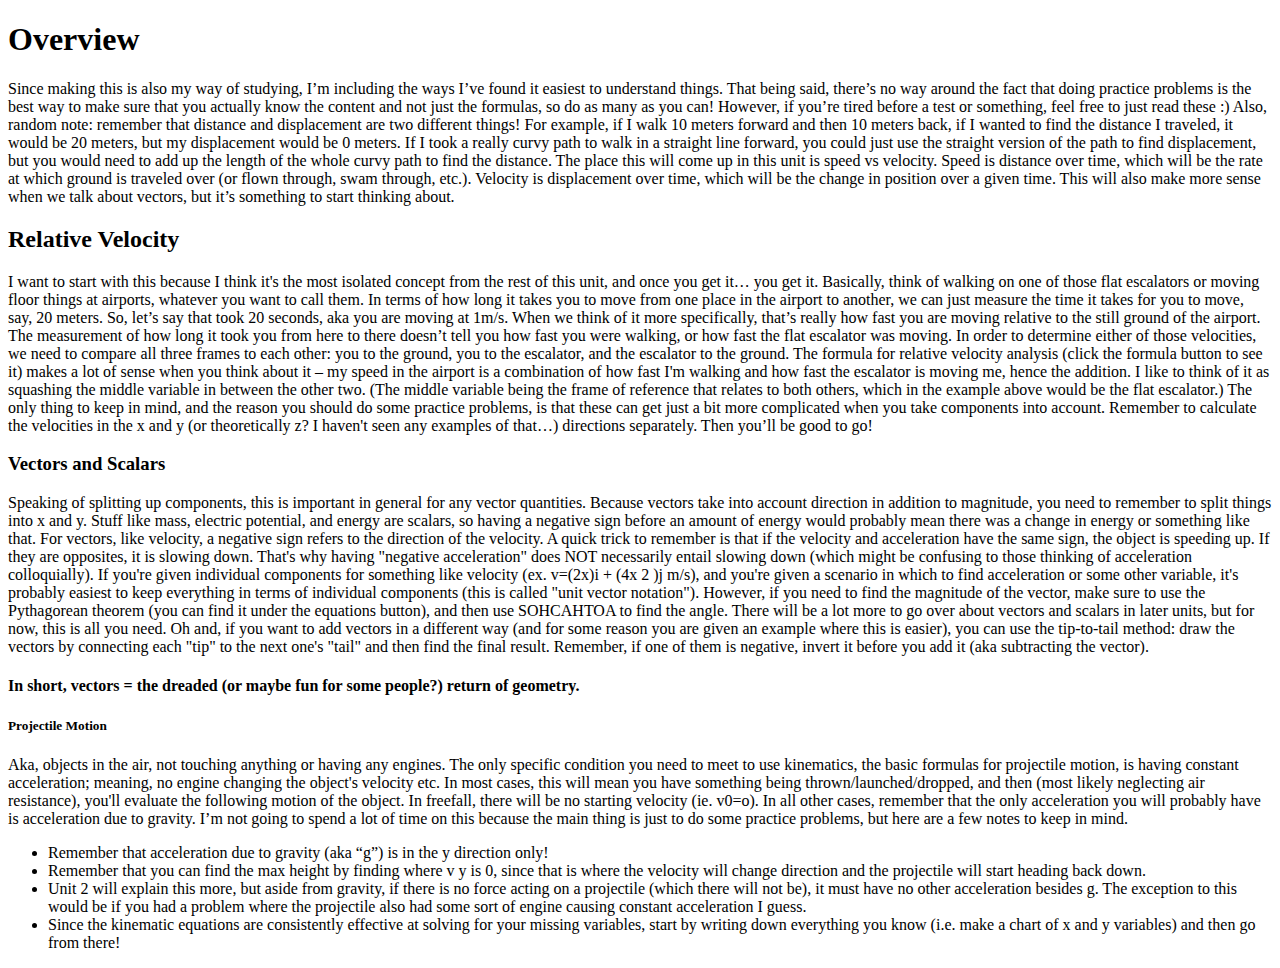
==== index.html @ 373834fc "Update index.html" ====
<!DOCTYPE html>
<html lang="en">
<head>
<meta charset="UTF-8">
  <title>Physics Notes</title>
  <link rel="stylesheet" href="style.css">
</head>
<body>
  <div class="container">
    <h1>Overview</h1>
    <p>Since making this is also my way of studying, I’m including the ways I’ve found it easiest to understand things. That being said, there’s no way around the fact that doing practice problems is the best way to make sure that you actually know the content and not just the formulas, so do as many as you can! However, if you’re tired before a test or something, feel free to just read these :) Also, random note: remember that distance and displacement are two different things! For example, if I walk 10 meters forward and then 10 meters back, if I wanted to find the distance I traveled, it would be 20 meters, but my displacement would be 0 meters. If I took a really curvy path to walk in a straight line forward, you could just use the straight version of the path to find displacement, but you would need to add up the length of the whole curvy path to find the distance. The place this will come up in this unit is speed vs velocity. Speed is distance over time, which will be the rate at which ground is traveled over (or flown through, swam through, etc.). Velocity is displacement over time, which will be the change in position over a given time. This will also make more sense when we talk about vectors, but it’s something to start thinking about.</p>

    <h2>Relative Velocity</h2>
    <p>I want to start with this because I think it's the most isolated concept from the rest of this unit, and once you get it… you get it. Basically, think of walking on one of those flat escalators or moving floor things at airports, whatever you want to call them. In terms of how long it takes you to move from one place in the airport to another, we can just measure the time it takes for you to move, say, 20 meters. So, let’s say that took 20 seconds, aka you are moving at 1m/s. When we think of it more specifically, that’s really how fast you are moving relative to the still ground of the airport. The measurement of how long it took you from here to there doesn’t tell you how fast you were walking, or how fast the flat escalator was moving. In order to determine either of those velocities, we need to compare all three frames to each other: you to the ground, you to the escalator, and the escalator to the ground. The formula for relative velocity analysis (click the formula button to see it) makes a lot of sense when you think about it – my speed in the airport is a combination of how fast I'm walking and how fast the escalator is moving me, hence the addition. I like to think of it as squashing the middle variable in between the other two. (The middle variable being the frame of reference that relates to both others, which in the example above would be the flat escalator.) The only thing to keep in mind, and the reason you should do some practice problems, is that these can get just a bit more complicated when you take components into account. Remember to calculate the velocities in the x and y (or theoretically z? I haven't seen any examples of that…) directions separately. Then you’ll be good to go!</p>

    <h3>Vectors and Scalars</h3>
    <p>Speaking of splitting up components, this is important in general for any vector quantities. Because vectors take into account direction in addition to magnitude, you need to remember to split things into x and y. Stuff like mass, electric potential, and energy are scalars, so having a negative sign before an amount of energy would probably mean there was a change in energy or something like that. For vectors, like velocity, a negative sign refers to the direction of the velocity. A quick trick to remember is that if the velocity and acceleration have the same sign, the object is speeding up. If they are opposites, it is slowing down. That's why having "negative acceleration" does NOT necessarily entail slowing down (which might be confusing to those thinking of acceleration colloquially). If you're given individual components for something like velocity (ex. v=(2x)i + (4x 2 )j m/s), and you're given a scenario in which to find acceleration or some other variable, it's probably easiest to keep everything in terms of individual components (this is called "unit vector notation"). However, if you need to find the magnitude of the vector, make sure to use the Pythagorean theorem (you can find it under the equations button), and then use SOHCAHTOA to find the angle. There will be a lot more to go over about vectors and scalars in later units, but for now, this is all you need. Oh and, if you want to add vectors in a different way (and for some reason you are given an example where this is easier), you can use the tip-to-tail method: draw the vectors by connecting each "tip" to the next one's "tail" and then find the final result. Remember, if one of them is negative, invert it before you add it (aka subtracting the vector).</p>

    <h4>In short, vectors = the dreaded (or maybe fun for some people?) return of geometry.</h4>

    <h5>Projectile Motion</h5>
    <p>Aka, objects in the air, not touching anything or having any engines. The only specific condition you need to meet to use kinematics, the basic formulas for projectile motion, is having constant acceleration; meaning, no engine changing the object's velocity etc. In most cases, this will mean you have something being thrown/launched/dropped, and then (most likely neglecting air resistance), you'll evaluate the following motion of the object. In freefall, there will be no starting velocity (ie. v0=o). In all other cases, remember that the only acceleration you will probably have is acceleration due to gravity. I’m not going to spend a lot of time on this because the main thing is just to do some practice problems, but here are a few notes to keep in mind.</p>
    <ul>
      <li>Remember that acceleration due to gravity (aka “g”) is in the y direction only!</li>
      <li>Remember that you can find the max height by finding where v y is 0, since that is where the velocity will change direction and the projectile will start heading back down.</li>
      <li>Unit 2 will explain this more, but aside from gravity, if there is no force acting on a projectile (which there will not be), it must have no other acceleration besides g. The exception to this would be if you had a problem where the projectile also had some sort of engine causing constant acceleration I guess.</li>
      <li>Since the kinematic equations are consistently effective at solving for your missing variables, start by writing down everything you know (i.e. make a chart of x and y variables) and then go from there!</li>
    </ul>
  </div>
</body>
</html>
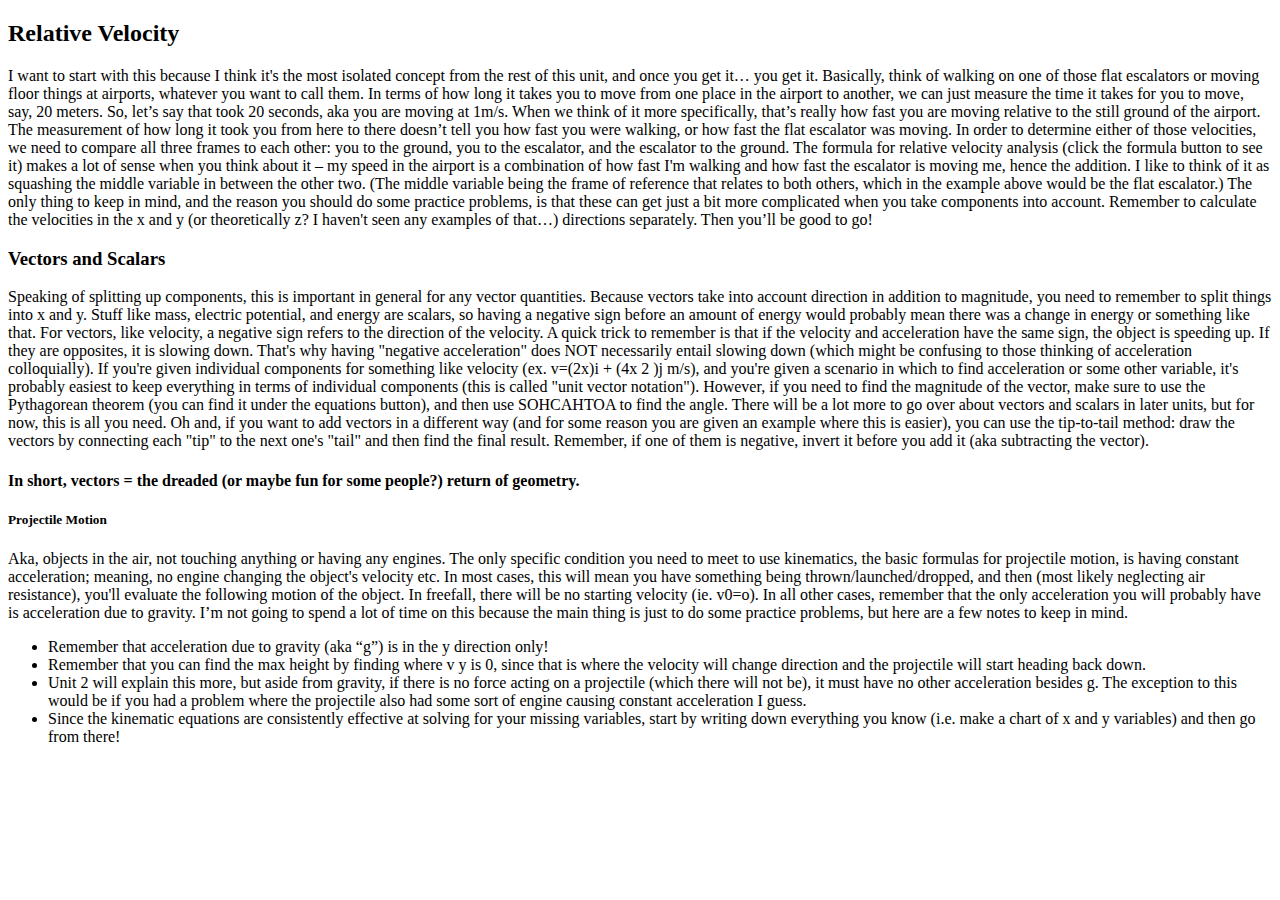
==== commit 7f03ba11: "Update index.html" ====
--- a/index.html
+++ b/index.html
@@ -7,8 +7,6 @@
 </head>
 <body>
   <div class="container">
-    <h1>Overview</h1>
-    <p>Since making this is also my way of studying, I’m including the ways I’ve found it easiest to understand things. That being said, there’s no way around the fact that doing practice problems is the best way to make sure that you actually know the content and not just the formulas, so do as many as you can! However, if you’re tired before a test or something, feel free to just read these :) Also, random note: remember that distance and displacement are two different things! For example, if I walk 10 meters forward and then 10 meters back, if I wanted to find the distance I traveled, it would be 20 meters, but my displacement would be 0 meters. If I took a really curvy path to walk in a straight line forward, you could just use the straight version of the path to find displacement, but you would need to add up the length of the whole curvy path to find the distance. The place this will come up in this unit is speed vs velocity. Speed is distance over time, which will be the rate at which ground is traveled over (or flown through, swam through, etc.). Velocity is displacement over time, which will be the change in position over a given time. This will also make more sense when we talk about vectors, but it’s something to start thinking about.</p>
 
     <h2>Relative Velocity</h2>
     <p>I want to start with this because I think it's the most isolated concept from the rest of this unit, and once you get it… you get it. Basically, think of walking on one of those flat escalators or moving floor things at airports, whatever you want to call them. In terms of how long it takes you to move from one place in the airport to another, we can just measure the time it takes for you to move, say, 20 meters. So, let’s say that took 20 seconds, aka you are moving at 1m/s. When we think of it more specifically, that’s really how fast you are moving relative to the still ground of the airport. The measurement of how long it took you from here to there doesn’t tell you how fast you were walking, or how fast the flat escalator was moving. In order to determine either of those velocities, we need to compare all three frames to each other: you to the ground, you to the escalator, and the escalator to the ground. The formula for relative velocity analysis (click the formula button to see it) makes a lot of sense when you think about it – my speed in the airport is a combination of how fast I'm walking and how fast the escalator is moving me, hence the addition. I like to think of it as squashing the middle variable in between the other two. (The middle variable being the frame of reference that relates to both others, which in the example above would be the flat escalator.) The only thing to keep in mind, and the reason you should do some practice problems, is that these can get just a bit more complicated when you take components into account. Remember to calculate the velocities in the x and y (or theoretically z? I haven't seen any examples of that…) directions separately. Then you’ll be good to go!</p>
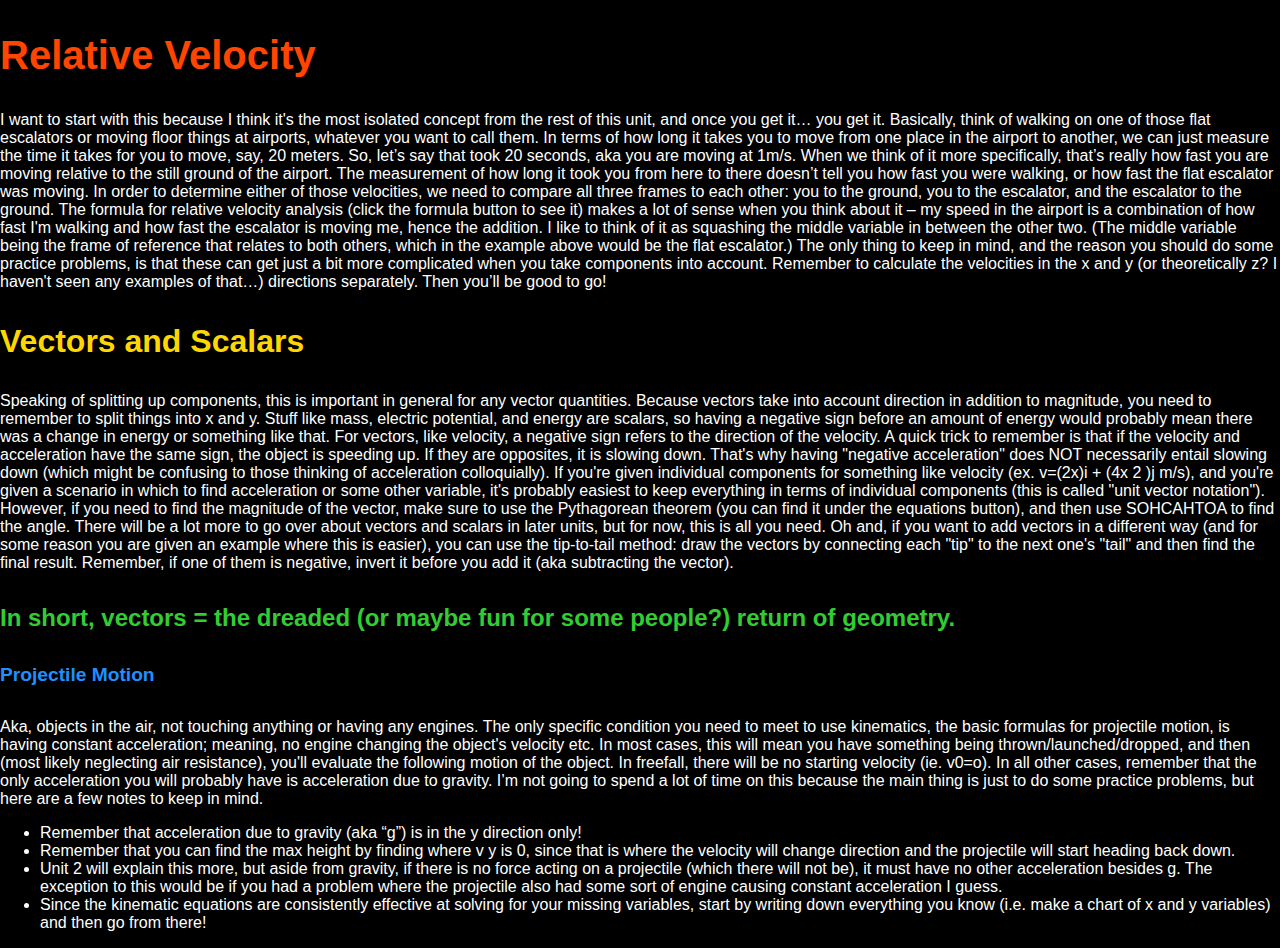
==== commit 01d28921: "Update index.html" ====
--- a/index.html
+++ b/index.html
@@ -3,10 +3,9 @@
 <head>
 <meta charset="UTF-8">
   <title>Physics Notes</title>
-  <link rel="stylesheet" href="style.css">
+  <link rel="stylesheet" href="styles.css">
 </head>
 <body>
-  <div class="container">
 
     <h2>Relative Velocity</h2>
     <p>I want to start with this because I think it's the most isolated concept from the rest of this unit, and once you get it… you get it. Basically, think of walking on one of those flat escalators or moving floor things at airports, whatever you want to call them. In terms of how long it takes you to move from one place in the airport to another, we can just measure the time it takes for you to move, say, 20 meters. So, let’s say that took 20 seconds, aka you are moving at 1m/s. When we think of it more specifically, that’s really how fast you are moving relative to the still ground of the airport. The measurement of how long it took you from here to there doesn’t tell you how fast you were walking, or how fast the flat escalator was moving. In order to determine either of those velocities, we need to compare all three frames to each other: you to the ground, you to the escalator, and the escalator to the ground. The formula for relative velocity analysis (click the formula button to see it) makes a lot of sense when you think about it – my speed in the airport is a combination of how fast I'm walking and how fast the escalator is moving me, hence the addition. I like to think of it as squashing the middle variable in between the other two. (The middle variable being the frame of reference that relates to both others, which in the example above would be the flat escalator.) The only thing to keep in mind, and the reason you should do some practice problems, is that these can get just a bit more complicated when you take components into account. Remember to calculate the velocities in the x and y (or theoretically z? I haven't seen any examples of that…) directions separately. Then you’ll be good to go!</p>
@@ -24,6 +23,6 @@
       <li>Unit 2 will explain this more, but aside from gravity, if there is no force acting on a projectile (which there will not be), it must have no other acceleration besides g. The exception to this would be if you had a problem where the projectile also had some sort of engine causing constant acceleration I guess.</li>
       <li>Since the kinematic equations are consistently effective at solving for your missing variables, start by writing down everything you know (i.e. make a chart of x and y variables) and then go from there!</li>
     </ul>
-  </div>
+  
 </body>
 </html>
--- a/styles.css
+++ b/styles.css
@@ -0,0 +1,50 @@
+body {
+  background-color: black;
+  color: white;
+  font-family: Arial, sans-serif;
+  margin: 0;
+  padding: 0;
+}
+
+.container {
+  background-color: white;
+  color: black;
+  font-weight: bold;
+  padding: 20px;
+  margin: 20px;
+  border-radius: 10px;
+  box-shadow: 0 4px 8px rgba(0, 0, 0, 0.1);
+}
+
+h1 {
+  color: #FF007F;
+  font-size: 3em;
+}
+
+h2 {
+  color: #FF4500;
+  font-size: 2.5em;
+}
+
+h3 {
+  color: #FFD700;
+  font-size: 2em;
+}
+
+h4 {
+  color: #32CD32;
+  font-size: 1.5em;
+}
+
+h5 {
+  color: #1E90FF;
+  font-size: 1.2em;
+}
+
+strong, b {
+  font-weight: bold;
+}
+
+.container h1, .container h2, .container h3, .container h4, .container h5, .container p {
+  font-weight: bold;
+}
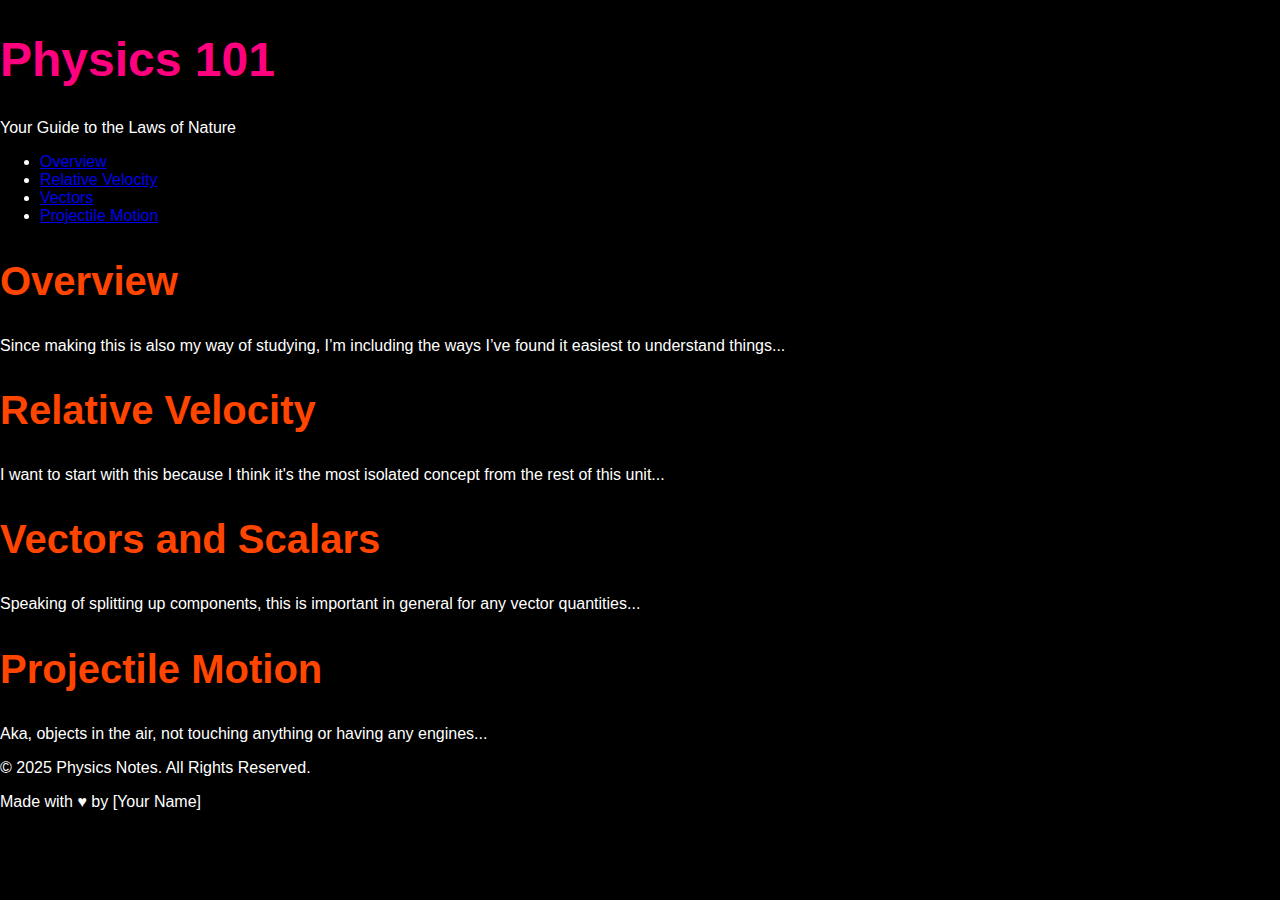
==== commit b9ccd110: "Update index.html" ====
--- a/index.html
+++ b/index.html
@@ -6,23 +6,56 @@
   <link rel="stylesheet" href="styles.css">
 </head>
 <body>
+  <header>
+    <div class="logo">
+      <h1>Physics 101</h1>
+      <p>Your Guide to the Laws of Nature</p>
+    </div>
+    <nav>
+      <ul>
+        <li><a href="#overview">Overview</a></li>
+        <li><a href="#relative-velocity">Relative Velocity</a></li>
+        <li><a href="#vectors">Vectors</a></li>
+        <li><a href="#projectile-motion">Projectile Motion</a></li>
+      </ul>
+    </nav>
+  </header>
 
-    <h2>Relative Velocity</h2>
-    <p>I want to start with this because I think it's the most isolated concept from the rest of this unit, and once you get it… you get it. Basically, think of walking on one of those flat escalators or moving floor things at airports, whatever you want to call them. In terms of how long it takes you to move from one place in the airport to another, we can just measure the time it takes for you to move, say, 20 meters. So, let’s say that took 20 seconds, aka you are moving at 1m/s. When we think of it more specifically, that’s really how fast you are moving relative to the still ground of the airport. The measurement of how long it took you from here to there doesn’t tell you how fast you were walking, or how fast the flat escalator was moving. In order to determine either of those velocities, we need to compare all three frames to each other: you to the ground, you to the escalator, and the escalator to the ground. The formula for relative velocity analysis (click the formula button to see it) makes a lot of sense when you think about it – my speed in the airport is a combination of how fast I'm walking and how fast the escalator is moving me, hence the addition. I like to think of it as squashing the middle variable in between the other two. (The middle variable being the frame of reference that relates to both others, which in the example above would be the flat escalator.) The only thing to keep in mind, and the reason you should do some practice problems, is that these can get just a bit more complicated when you take components into account. Remember to calculate the velocities in the x and y (or theoretically z? I haven't seen any examples of that…) directions separately. Then you’ll be good to go!</p>
+  <main>
+    <section id="overview">
+      <article class="content-box">
+        <h2 class="section-header">Overview</h2>
+        <p>Since making this is also my way of studying, I’m including the ways I’ve found it easiest to understand things...</p>
+      </article>
+    </section>
 
-    <h3>Vectors and Scalars</h3>
-    <p>Speaking of splitting up components, this is important in general for any vector quantities. Because vectors take into account direction in addition to magnitude, you need to remember to split things into x and y. Stuff like mass, electric potential, and energy are scalars, so having a negative sign before an amount of energy would probably mean there was a change in energy or something like that. For vectors, like velocity, a negative sign refers to the direction of the velocity. A quick trick to remember is that if the velocity and acceleration have the same sign, the object is speeding up. If they are opposites, it is slowing down. That's why having "negative acceleration" does NOT necessarily entail slowing down (which might be confusing to those thinking of acceleration colloquially). If you're given individual components for something like velocity (ex. v=(2x)i + (4x 2 )j m/s), and you're given a scenario in which to find acceleration or some other variable, it's probably easiest to keep everything in terms of individual components (this is called "unit vector notation"). However, if you need to find the magnitude of the vector, make sure to use the Pythagorean theorem (you can find it under the equations button), and then use SOHCAHTOA to find the angle. There will be a lot more to go over about vectors and scalars in later units, but for now, this is all you need. Oh and, if you want to add vectors in a different way (and for some reason you are given an example where this is easier), you can use the tip-to-tail method: draw the vectors by connecting each "tip" to the next one's "tail" and then find the final result. Remember, if one of them is negative, invert it before you add it (aka subtracting the vector).</p>
+    <section id="relative-velocity">
+      <article class="content-box">
+        <h2 class="section-header">Relative Velocity</h2>
+        <p>I want to start with this because I think it's the most isolated concept from the rest of this unit...</p>
+      </article>
+    </section>
 
-    <h4>In short, vectors = the dreaded (or maybe fun for some people?) return of geometry.</h4>
+    <section id="vectors">
+      <article class="content-box">
+        <h2 class="section-header">Vectors and Scalars</h2>
+        <p>Speaking of splitting up components, this is important in general for any vector quantities...</p>
+      </article>
+    </section>
 
-    <h5>Projectile Motion</h5>
-    <p>Aka, objects in the air, not touching anything or having any engines. The only specific condition you need to meet to use kinematics, the basic formulas for projectile motion, is having constant acceleration; meaning, no engine changing the object's velocity etc. In most cases, this will mean you have something being thrown/launched/dropped, and then (most likely neglecting air resistance), you'll evaluate the following motion of the object. In freefall, there will be no starting velocity (ie. v0=o). In all other cases, remember that the only acceleration you will probably have is acceleration due to gravity. I’m not going to spend a lot of time on this because the main thing is just to do some practice problems, but here are a few notes to keep in mind.</p>
-    <ul>
-      <li>Remember that acceleration due to gravity (aka “g”) is in the y direction only!</li>
-      <li>Remember that you can find the max height by finding where v y is 0, since that is where the velocity will change direction and the projectile will start heading back down.</li>
-      <li>Unit 2 will explain this more, but aside from gravity, if there is no force acting on a projectile (which there will not be), it must have no other acceleration besides g. The exception to this would be if you had a problem where the projectile also had some sort of engine causing constant acceleration I guess.</li>
-      <li>Since the kinematic equations are consistently effective at solving for your missing variables, start by writing down everything you know (i.e. make a chart of x and y variables) and then go from there!</li>
-    </ul>
-  
+    <section id="projectile-motion">
+      <article class="content-box">
+        <h2 class="section-header">Projectile Motion</h2>
+        <p>Aka, objects in the air, not touching anything or having any engines...</p>
+      </article>
+    </section>
+  </main>
+
+  <footer>
+    <div class="footer-content">
+      <p>&copy; 2025 Physics Notes. All Rights Reserved.</p>
+      <p>Made with <span class="heart">&hearts;</span> by [Your Name]</p>
+    </div>
+  </footer>
 </body>
 </html>
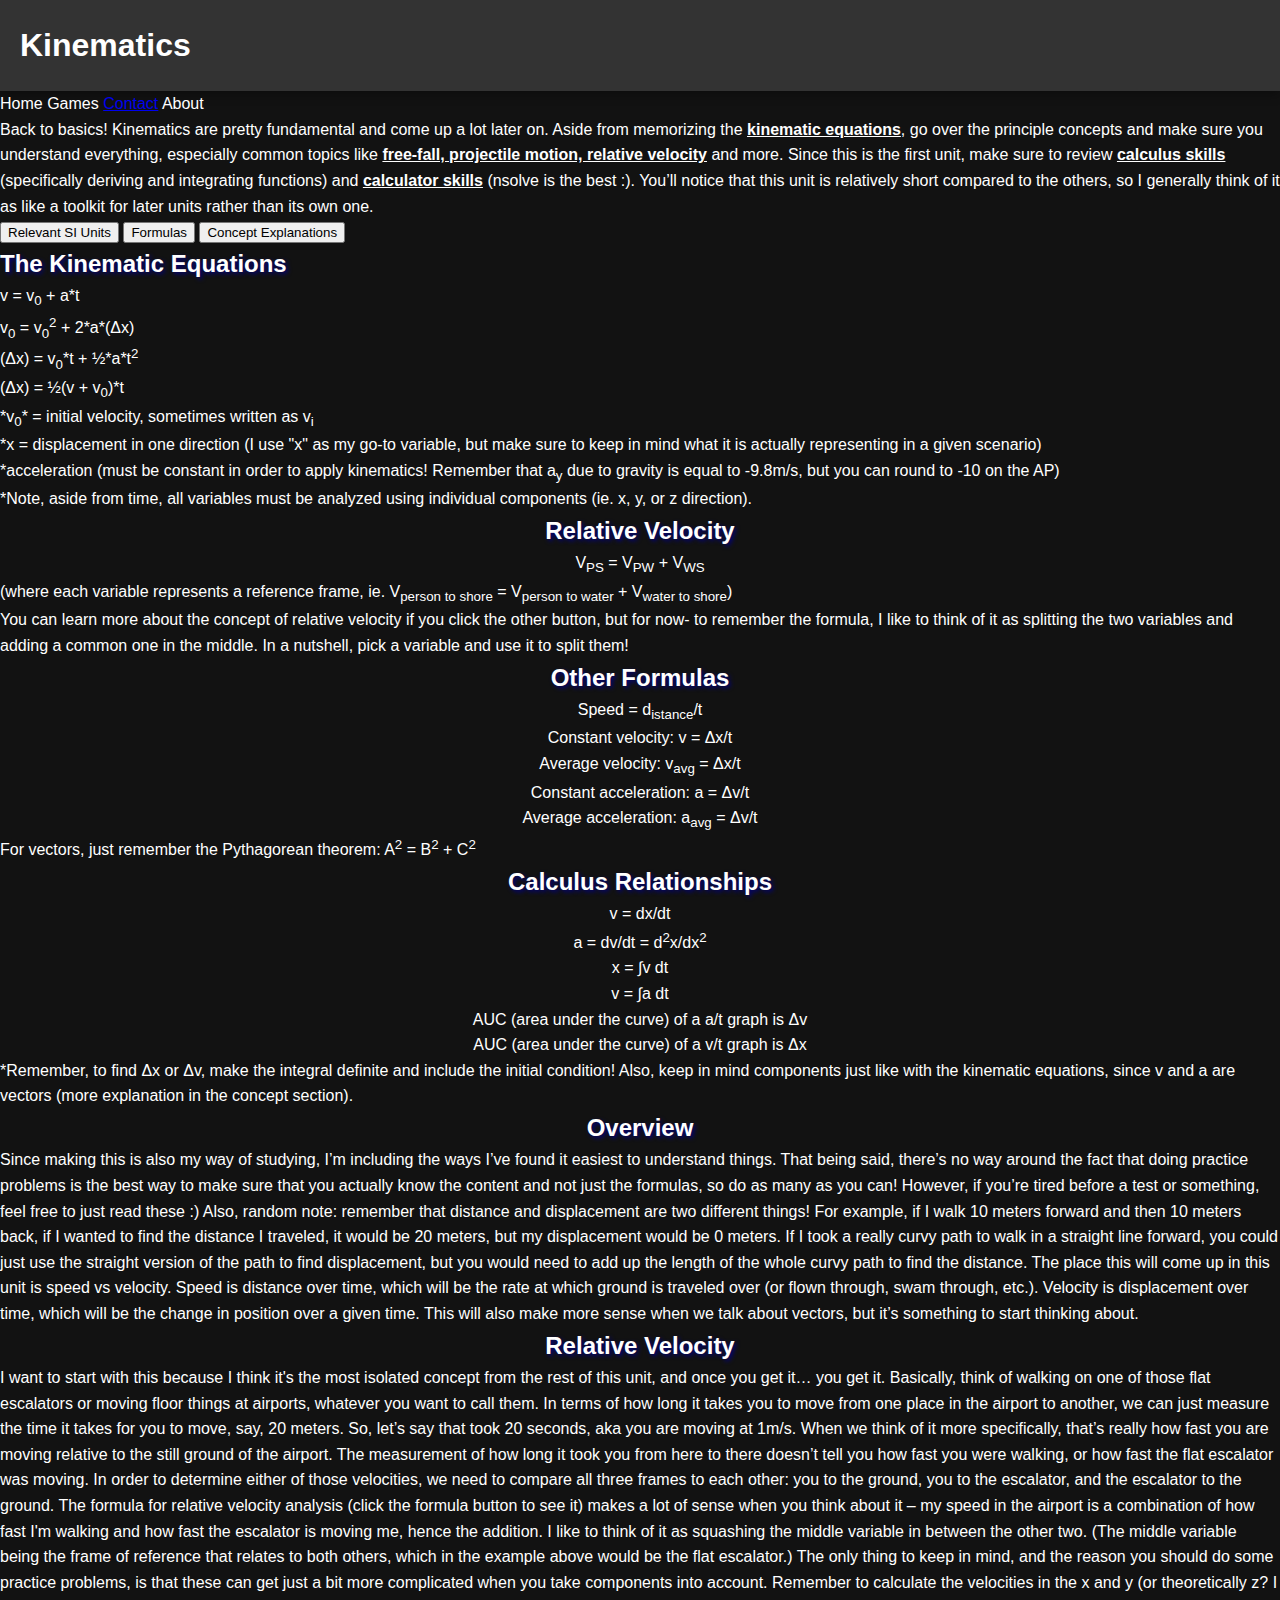
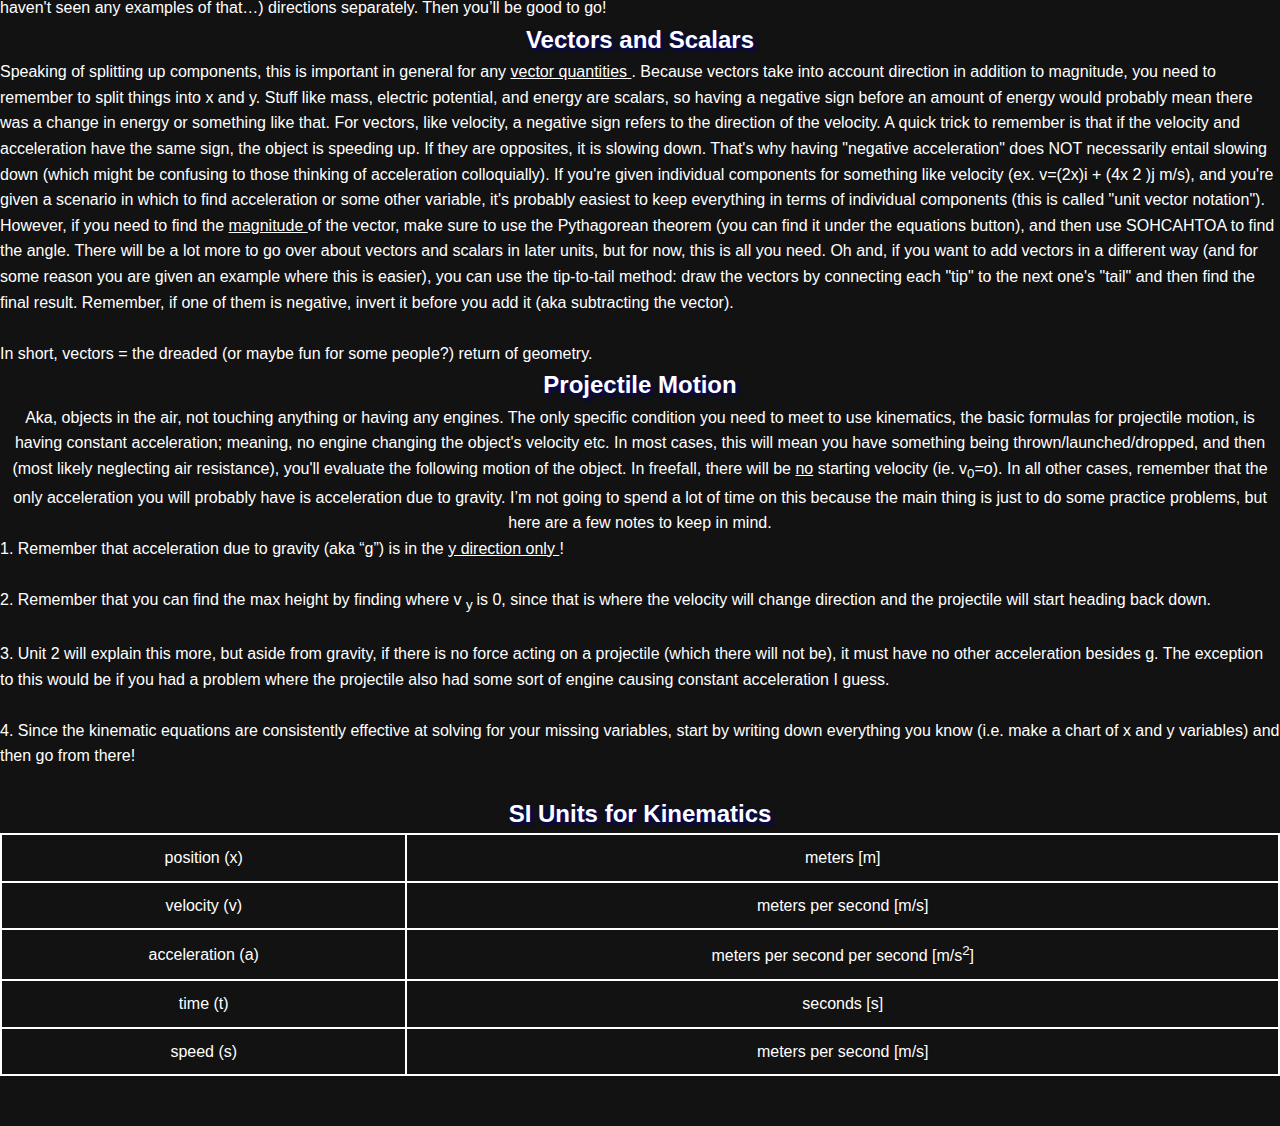
==== commit 46a13122: "Update index.html" ====
--- a/index.html
+++ b/index.html
@@ -6,56 +6,179 @@
   <link rel="stylesheet" href="styles.css">
 </head>
 <body>
-  <header>
-    <div class="logo">
-      <h1>Physics 101</h1>
-      <p>Your Guide to the Laws of Nature</p>
+
+
+</head>
+<body>
+    <header>
+        <h1>Kinematics</h1>
+    </header>
+    <nav>
+        <a >Home</a>
+        <a>Games</a>
+        <a href="mailto:penelope.pressman@gmail.com">Contact</a>
+        <a>About</a>
+    </nav>
+    <div class="container">
+        <section id="about" class="section">
+
+<title>Kinematics</title>
+
+
+
+<div class="container">
+  <div class="content">
+     <p>Back to basics! Kinematics are pretty fundamental and come up a lot later on. Aside from memorizing the <u><b>kinematic equations</b></u>, go over the principle concepts and make sure you understand everything, especially common topics like <u><b>free-fall, projectile motion, relative velocity</b></u> and more. Since this is the first unit, make sure to review <u><b>calculus skills</b></u> (specifically deriving and integrating functions) and <u><b>calculator skills</b></u> (nsolve is the best :). You’ll notice that this unit is relatively short compared to the others, so I generally think of it as like a toolkit for later units rather than its own one.</p>
+  </div>
+  <div>
+       <button class="button"> Relevant SI Units</button>
+    <button class="button">Formulas</button>
+    <button class="button">Concept Explanations</button>
+   
+  </div>
+<div id="formulasBox">
+    <h2>The Kinematic Equations</h2>
+  <style>
+    /* Style for the header */
+    h2{
+        text-shadow: 2px 2px 4px navy; /* Add a navy shadow to the text */
+    }
+</style>
+    <p>v = v<sub>0</sub> + a*t</p>
+    <p>v<sub>0</sub> = v<sub>0</sub><sup>2</sup> + 2*a*(Δx)</p>
+    <p>(Δx) = v<sub>0</sub>*t + ½*a*t<sup>2</sup></p>
+    <p>(Δx) = ½(v + v<sub>0</sub>)*t</p>
+    <div style="text-align: left;">
+        <p>
+            *v<sub>0</sub>* = initial velocity, sometimes written as v<sub>i</sub><br>
+           *x = displacement in one direction (I use "x" as my go-to variable, but make sure to keep in mind what it is actually representing in a given scenario)<br>
+            *acceleration (must be constant in order to apply kinematics! Remember that a<sub>y</sub> due to gravity is equal to -9.8m/s, but you can round to -10 on the AP)
+        </p>
+        <p>*Note, aside from time, all variables must be analyzed using individual components (ie. x, y, or z direction).</p>
     </div>
-    <nav>
-      <ul>
-        <li><a href="#overview">Overview</a></li>
-        <li><a href="#relative-velocity">Relative Velocity</a></li>
-        <li><a href="#vectors">Vectors</a></li>
-        <li><a href="#projectile-motion">Projectile Motion</a></li>
-      </ul>
-    </nav>
-  </header>
 
-  <main>
-    <section id="overview">
-      <article class="content-box">
-        <h2 class="section-header">Overview</h2>
-        <p>Since making this is also my way of studying, I’m including the ways I’ve found it easiest to understand things...</p>
-      </article>
-    </section>
+    <h2 style="text-align: center;">Relative Velocity</h2>
+    <p style="text-align: center;">
+        V<sub>PS</sub> = V<sub>PW</sub> + V<sub>WS</sub><br>
+    </p>
+    <p style="text-align: left;">
+        (where each variable represents a reference frame, ie. V<sub>person to shore</sub> = V<sub>person to water</sub> + V<sub>water to shore</sub>)
+    </p>
+    <p style="text-align: left;">
+        You can learn more about the concept of relative velocity if you click the other button, but for now- to remember the formula, I like to think of it as splitting the two variables and adding a common one in the middle. In a nutshell, pick a variable and use it to split them!
+    </p>
 
-    <section id="relative-velocity">
-      <article class="content-box">
-        <h2 class="section-header">Relative Velocity</h2>
-        <p>I want to start with this because I think it's the most isolated concept from the rest of this unit...</p>
-      </article>
-    </section>
+    <h2 style="text-align: center;">Other Formulas</h2>
+    <p style="text-align: center;">
+        Speed = d<sub>istance</sub>/t<br>
+        Constant velocity: v = Δx/t<br>
+        Average velocity: v<sub>avg</sub> = Δx/t<br>
+        Constant acceleration: a = Δv/t<br>
+        Average acceleration: a<sub>avg</sub> = Δv/t
+    </p>
+    <p style="text-align: left;">
+        For vectors, just remember the Pythagorean theorem: A<sup>2</sup> = B<sup>2</sup> + C<sup>2</sup>
+    </p>
 
-    <section id="vectors">
-      <article class="content-box">
-        <h2 class="section-header">Vectors and Scalars</h2>
-        <p>Speaking of splitting up components, this is important in general for any vector quantities...</p>
-      </article>
-    </section>
+    <h2 style="text-align: center;">Calculus Relationships</h2>
+    <p style="text-align: center;">
+        v = dx/dt<br>
+        a = dv/dt = d<sup>2</sup>x/dx<sup>2</sup><br>
+        x = &int;v dt<br>
+        v = &int;a dt<br>
+        AUC (area under the curve) of a a/t graph is Δv<br>
+        AUC (area under the curve) of a v/t graph is Δx
+    </p>
 
-    <section id="projectile-motion">
-      <article class="content-box">
-        <h2 class="section-header">Projectile Motion</h2>
-        <p>Aka, objects in the air, not touching anything or having any engines...</p>
-      </article>
-    </section>
-  </main>
+    <p style="text-align: left;">
+        *Remember, to find Δx or Δv, make the integral definite and include the initial condition! Also, keep in mind components just like with the kinematic equations, since v and a are vectors (more explanation in the concept section).
+    </p>
+</div>
+  <div id="conceptsBox" class="box hidden">
+    <h2 style="text-align: center;"> Overview </h2>
+    <div style="text-align: left;">
+        <p> Since making this is also my way of studying, I’m including the ways I’ve found it easiest to understand things. That being said, there’s no way around the fact that doing practice problems is the best way to make sure that you actually know the content and not just the formulas, so do as many as you can! However, if you’re tired before a test or something, feel free to just read these :) Also, random note: remember that distance and displacement are two different things! For example, if I walk 10 meters forward and then 10 meters back, if I wanted to find the distance I traveled, it would be 20 meters, but my displacement would be 0 meters. If I took a really curvy path to walk in a straight line forward, you could just use the straight version of the path to find displacement, but you would need to add up the length of the whole curvy path to find the distance. The place this will come up in this unit is speed vs velocity. Speed is distance over time, which will be the rate at which ground is traveled over (or flown through, swam through, etc.). Velocity is displacement over time, which will be the change in position over a given time. This will also make more sense when we talk about vectors, but it’s something to start thinking about.</p>
+     </p>
+    </div>
+    <h2 style="text-align: center;">Relative Velocity</h2>
+    <p style="text-align: left;">
+         I want to start with this because I think it's the most isolated concept from the rest of this unit, and once you get it…  you get it. Basically, think of walking on one of those flat escalators or moving floor things at airports, whatever you want to call them. In terms of how long it takes you to move from one place in the airport to another, we can just measure the time it takes for you to move, say, 20 meters. So, let’s say that took 20 seconds, aka you are moving at 1m/s. When we think of it more specifically, that’s really how fast you are moving relative to the still ground of the airport. The measurement of how long it took you from here to there doesn’t tell you how fast you were walking, or how fast the flat escalator was moving. In order to determine either of those velocities, we need to compare all three frames to each other: you to the ground, you to the escalator, and the escalator to the ground. The formula for relative velocity analysis (click the formula button to see it) makes a lot of sense when you think about it – my speed in the airport is a combination of how fast I'm walking and how fast the escalator is moving me, hence the addition. I like to think of it as squashing the middle variable in between the other two. (The middle variable being the frame of reference that relates to both others, which in the example above would be the flat escalator.) The only thing to keep in mind, and the reason you should do some practice problems, is that these can get just a bit more complicated when you take components into account. Remember to calculate the velocities in the x and y (or theoretically z? I haven't seen any examples of that…) directions separately. Then you’ll be good to go! 
+    <h2 style="text-align: center;">Vectors and Scalars</h2>
+    <p style="text-align: left;">
+       Speaking of splitting up components, this is important in general for any <u> vector quantities </u>. Because vectors take into account direction in addition to magnitude, you need to remember to split things into x and y. Stuff like mass, electric potential, and energy are scalars, so having a negative sign before an amount of energy would probably mean there was a change in energy or something like that. For vectors, like velocity, a negative sign refers to the direction of the velocity. A quick trick to remember is that if the velocity and acceleration have the same sign, the object is speeding up. If they are opposites, it is slowing down. That's why having "negative acceleration" does NOT necessarily entail slowing down (which might be confusing to those thinking of acceleration colloquially). If you're given individual components for something like velocity (ex. v=(2x)i + (4x <superscript> 2 </superscript>)j m/s), and you're given a scenario in which to find acceleration or some other variable, it's probably easiest to keep everything in terms of individual components (this is called "unit vector notation"). However, if you need to find the <u> magnitude </u> of the vector, make sure to use the Pythagorean theorem (you can find it under the equations button), and then use SOHCAHTOA to find the angle. There will be a lot more to go over about vectors and scalars in later units, but for now, this is all you need. Oh and, if you want to add vectors in a different way (and for some reason you are given an example where this is easier), you can  use the tip-to-tail method: draw the vectors by connecting each "tip" to the next one's "tail" and then find the final result. Remember, if one of them is negative, invert it before you add it (aka subtracting the vector).
+<br>
+<br>
+In short, vectors = the dreaded (or maybe fun for some people?) return of geometry.
+</br>
+  
+ <h2 style="text-align: center;">Projectile Motion</h2>
 
-  <footer>
-    <div class="footer-content">
-      <p>&copy; 2025 Physics Notes. All Rights Reserved.</p>
-      <p>Made with <span class="heart">&hearts;</span> by [Your Name]</p>
+ <p style="text-align: center;"> Aka, objects in the air, not touching anything or having any engines. The only specific condition you need to meet to use kinematics, the basic formulas for projectile motion, is having constant acceleration; meaning, no engine changing the object's velocity etc. In most cases, this will mean you have something being thrown/launched/dropped, and then (most likely neglecting air resistance), you'll evaluate the following motion of the object. In freefall, there will be <u>no</u> starting velocity (ie. v<sub>0</sub>=o). In all other cases, remember that the only acceleration you will probably have is acceleration due to gravity. I’m not going to spend a lot of time on this because the main thing is just to do some practice problems, but here are a few notes to keep in mind. </p>
+
+    <p style="text-align: left;">
+1. Remember that acceleration due to gravity (aka “g”) is in the <u> y direction only </u>! <br> <br>
+
+2. Remember that you can find the max height by finding where v <sub> y </sub> is 0, since that is where the velocity will change direction and the projectile will start heading back down.<br> <br>
+
+3. Unit 2 will explain this more, but aside from gravity, if there is no force acting on a projectile (which there will not be), it must have no other acceleration besides g. The exception to this would be if you had a problem where the projectile also had some sort of engine causing constant acceleration I guess.<br> <br>
+
+4. Since the kinematic equations are consistently effective at solving for your missing variables, start by writing down everything you know (i.e. make a chart of x and y variables) and then go from there!<br> <br>
+
+</p>
+
+  </div>
+      
+  <div id="unitsBox">
+    <h2 style="text-align: center;"> SI Units for Kinematics </h2>
+    <div style="text-align: center;">
+        
+      <div style="text-align: center;">  
+        <p> <html>
+<head>
+    <title>  </title>
+    <style>
+        table {
+            border-collapse: collapse;
+            width: 100%;
+        }
+        th, td {
+            border: 2px solid white; /* white border for each cell */
+            padding: 10px;
+            text-align: center;
+        }
+    </style>
+</head>
+<body>
+    <table>
+        </tr>
+        <!-- Rows -->
+        <tr>
+            <td>position (x)</td>
+            <td>meters [m] </td>
+        </tr>
+        <tr>
+            <td>velocity (v)</td>
+            <td>meters per second [m/s] </td>
+        </tr>
+        <tr>
+            <td>acceleration (a)</td>
+            <td> meters per second per second [m/s<sup>2</sup>]</td>
+        </tr>
+        <tr>
+            <td>time (t)</td>
+            <td>seconds [s] </td>
+        </tr>
+        <tr>
+            <td>speed (s)</td>
+            <td> meters per second [m/s] </td>
+        </tr>
+         </table>
+        </p>
     </div>
-  </footer>
+  </div>
+  </div>
+</div>
+
+
 </body>
 </html>
--- a/styles.css
+++ b/styles.css
@@ -1,50 +1,135 @@
 body {
-  background-color: black;
-  color: white;
-  font-family: Arial, sans-serif;
+  background-color: #121212;
+  color: #fff;
+  font-family: 'Arial', sans-serif;
+  margin: 0;
+  padding: 0;
+  line-height: 1.6;
+}
+
+h1, h2, p {
   margin: 0;
   padding: 0;
 }
 
-.container {
-  background-color: white;
-  color: black;
-  font-weight: bold;
+header {
+  display: flex;
+  justify-content: space-between;
+  align-items: center;
+  background-color: #333;
   padding: 20px;
-  margin: 20px;
-  border-radius: 10px;
-  box-shadow: 0 4px 8px rgba(0, 0, 0, 0.1);
+  box-shadow: 0 4px 10px rgba(0, 0, 0, 0.3);
 }
 
-h1 {
-  color: #FF007F;
-  font-size: 3em;
+header .logo h1 {
+  font-size: 3rem;
+  color: #f39c12;
+  font-weight: bold;
+  letter-spacing: 2px;
 }
 
-h2 {
-  color: #FF4500;
-  font-size: 2.5em;
+header .logo p {
+  font-size: 1.2rem;
+  color: #ddd;
 }
 
-h3 {
-  color: #FFD700;
-  font-size: 2em;
+header nav ul {
+  list-style: none;
+  display: flex;
 }
 
-h4 {
-  color: #32CD32;
-  font-size: 1.5em;
+header nav ul li {
+  margin-left: 30px;
 }
 
-h5 {
-  color: #1E90FF;
-  font-size: 1.2em;
+header nav ul li a {
+  color: #f39c12;
+  text-decoration: none;
+  font-weight: bold;
+  font-size: 1.2rem;
+  transition: color 0.3s ease;
 }
 
-strong, b {
-  font-weight: bold;
+header nav ul li a:hover {
+  color: #ff6f61;
 }
 
-.container h1, .container h2, .container h3, .container h4, .container h5, .container p {
+main {
+  padding: 40px 20px;
+}
+
+section {
+  margin-bottom: 50px;
+}
+
+.section-header {
+  font-size: 2.5rem;
+  color: #ff6f61;
   font-weight: bold;
+  text-transform: uppercase;
+  border-bottom: 4px solid #ff6f61;
+  padding-bottom: 10px;
+  margin-bottom: 20px;
 }
+
+.content-box {
+  background-color: #1a1a1a;
+  color: #fff;
+  padding: 30px;
+  border-radius: 8px;
+  box-shadow: 0 4px 15px rgba(0, 0, 0, 0.2);
+  font-size: 1.1rem;
+}
+
+.content-box p {
+  font-size: 1.2rem;
+  line-height: 1.8;
+}
+
+footer {
+  background-color: #333;
+  color: #ddd;
+  text-align: center;
+  padding: 20px;
+  position: relative;
+  bottom: 0;
+  width: 100%;
+}
+
+footer .footer-content p {
+  font-size: 1rem;
+}
+
+footer .heart {
+  color: #e74c3c;
+  font-size: 1.2rem;
+}
+
+@media (max-width: 768px) {
+  header {
+    flex-direction: column;
+    align-items: flex-start;
+  }
+
+  header .logo h1 {
+    font-size: 2.5rem;
+  }
+
+  header nav ul {
+    flex-direction: column;
+    margin-top: 20px;
+  }
+
+  header nav ul li {
+    margin-left: 0;
+    margin-top: 10px;
+  }
+
+  .section-header {
+    font-size: 2rem;
+  }
+
+  .content-box p {
+    font-size: 1rem;
+  }
+}
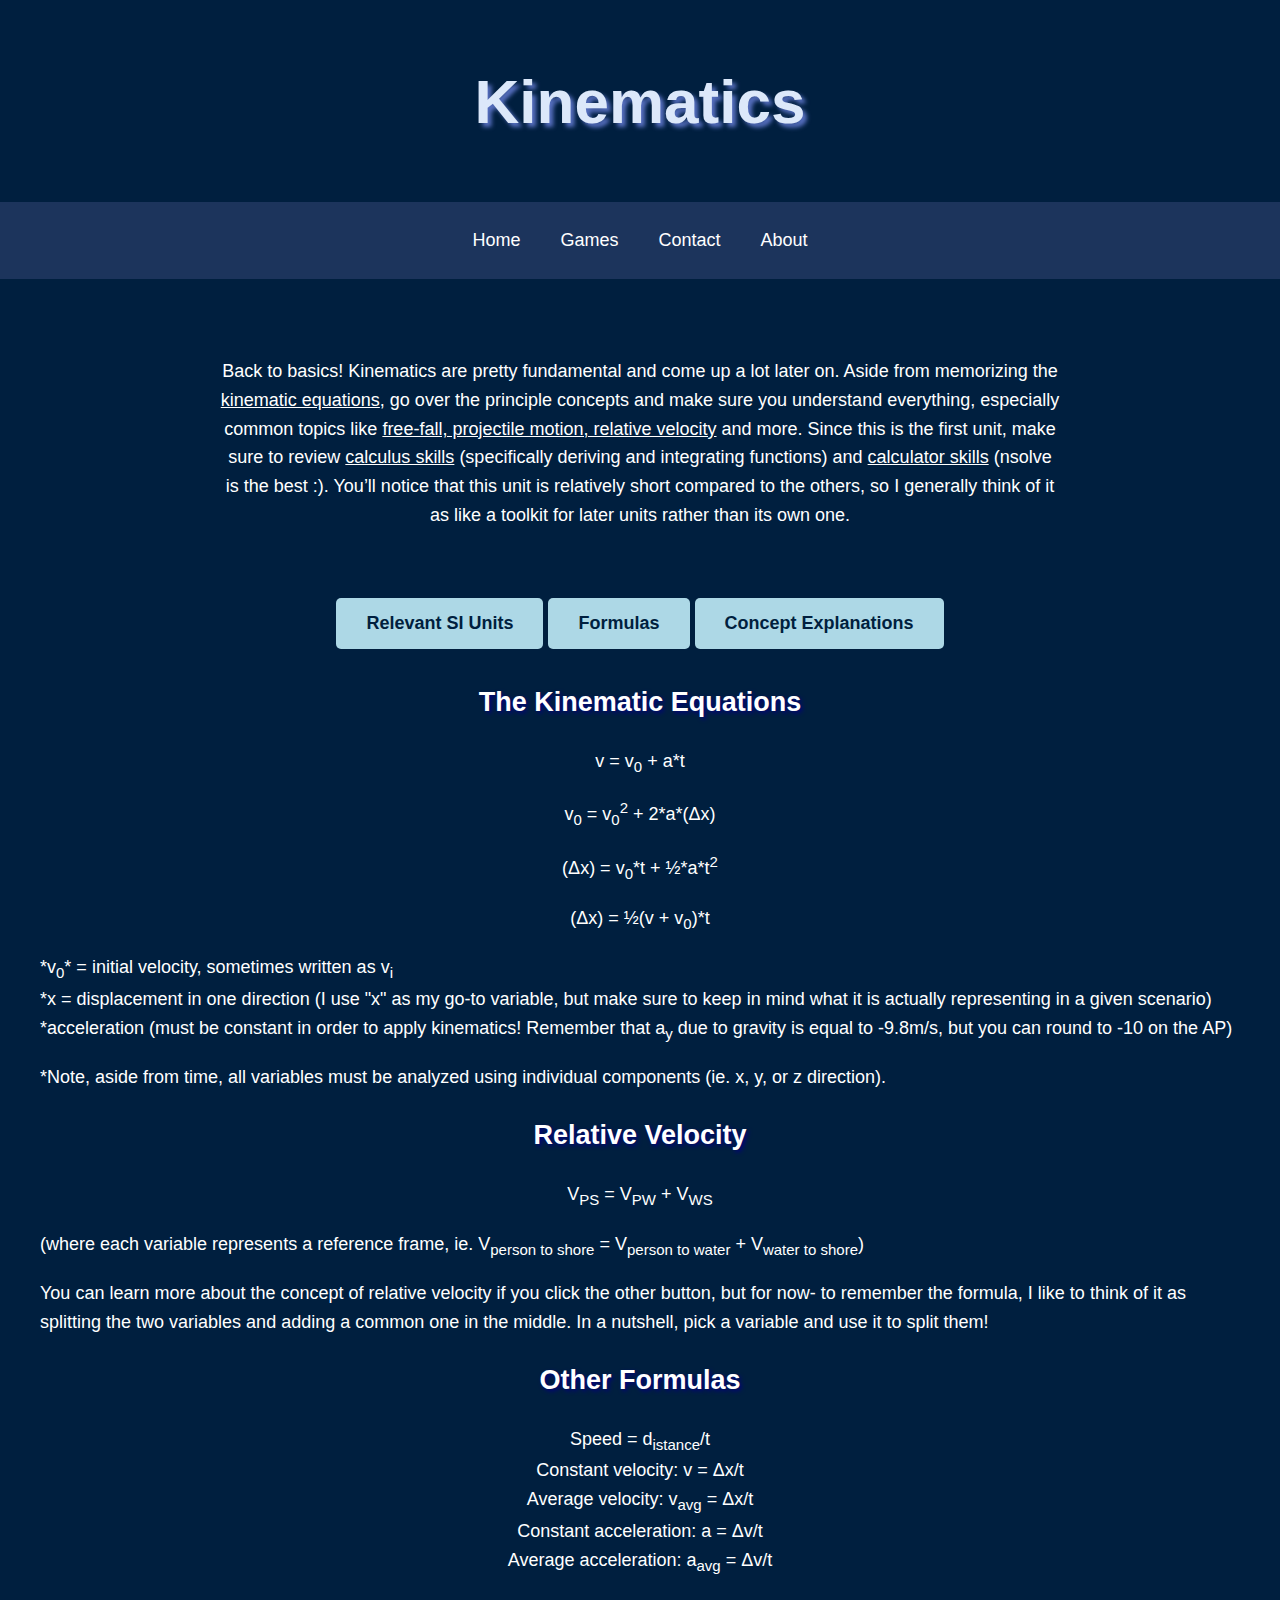
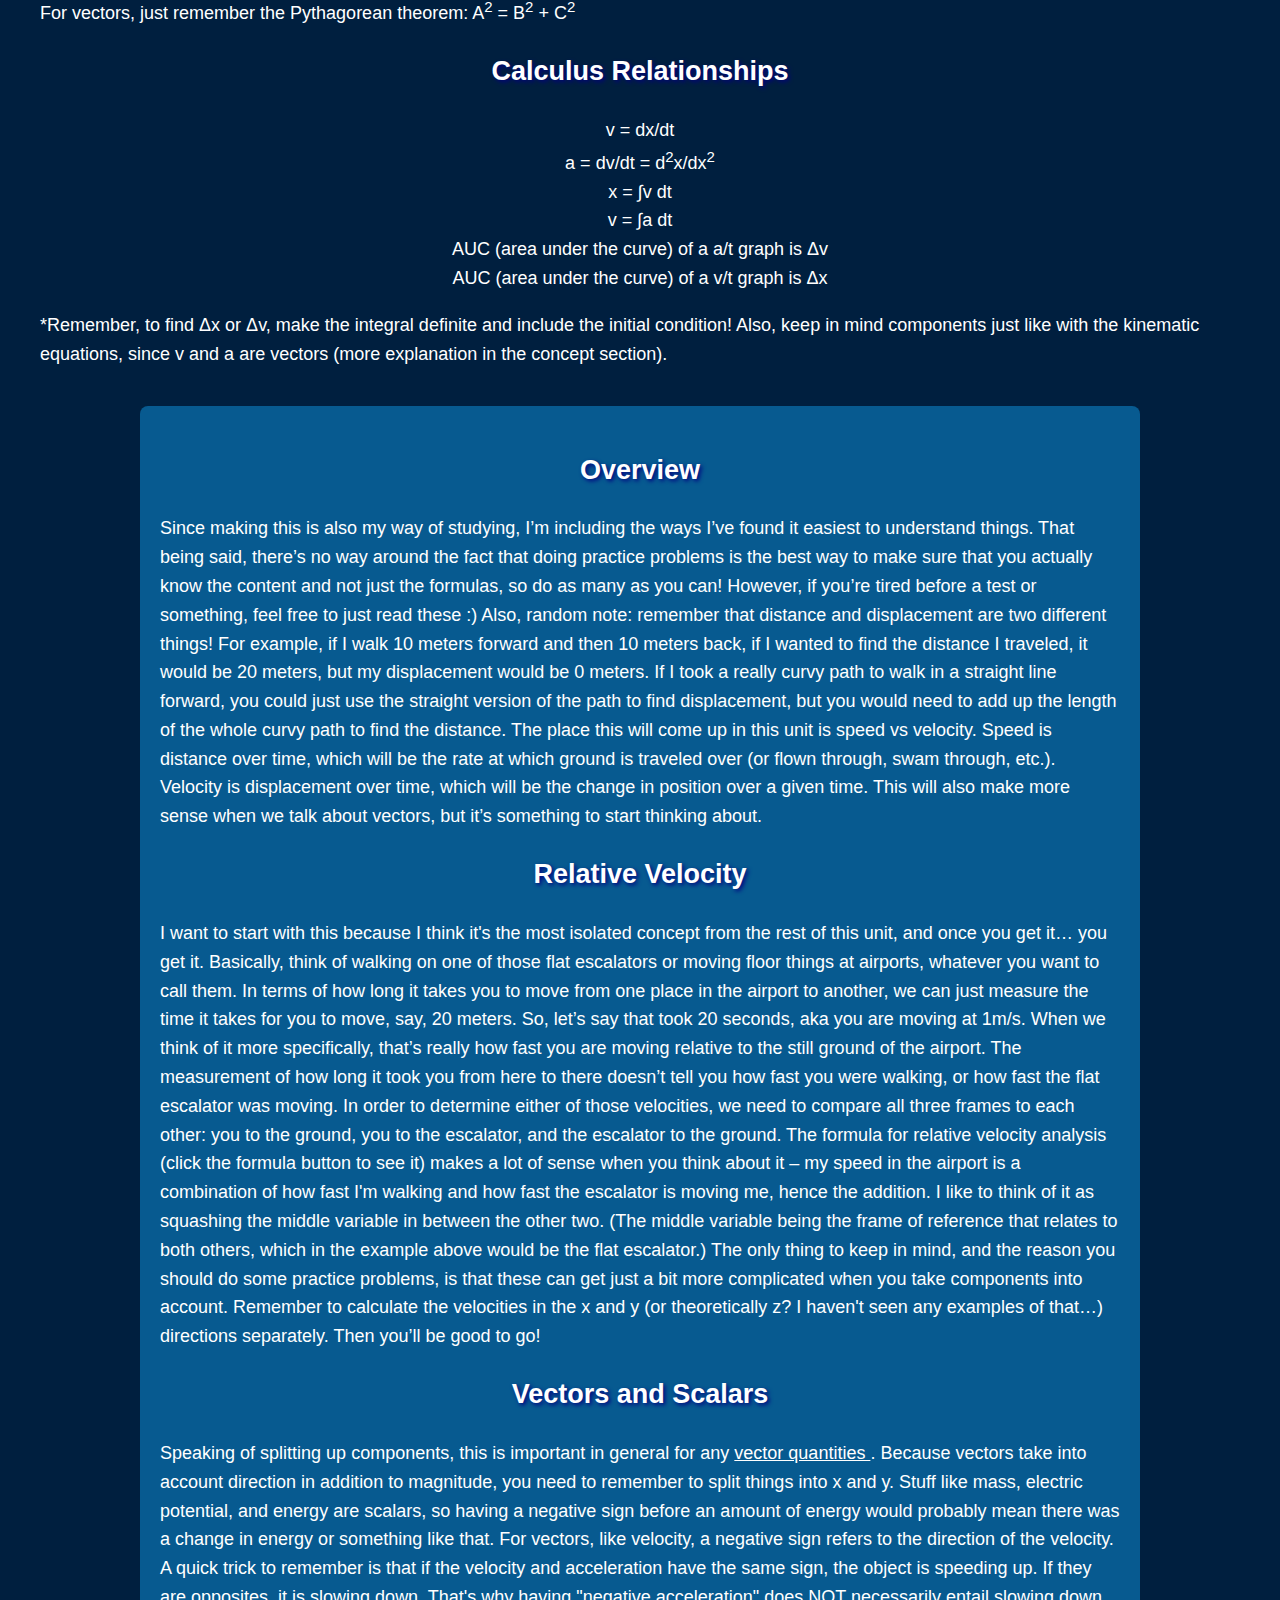
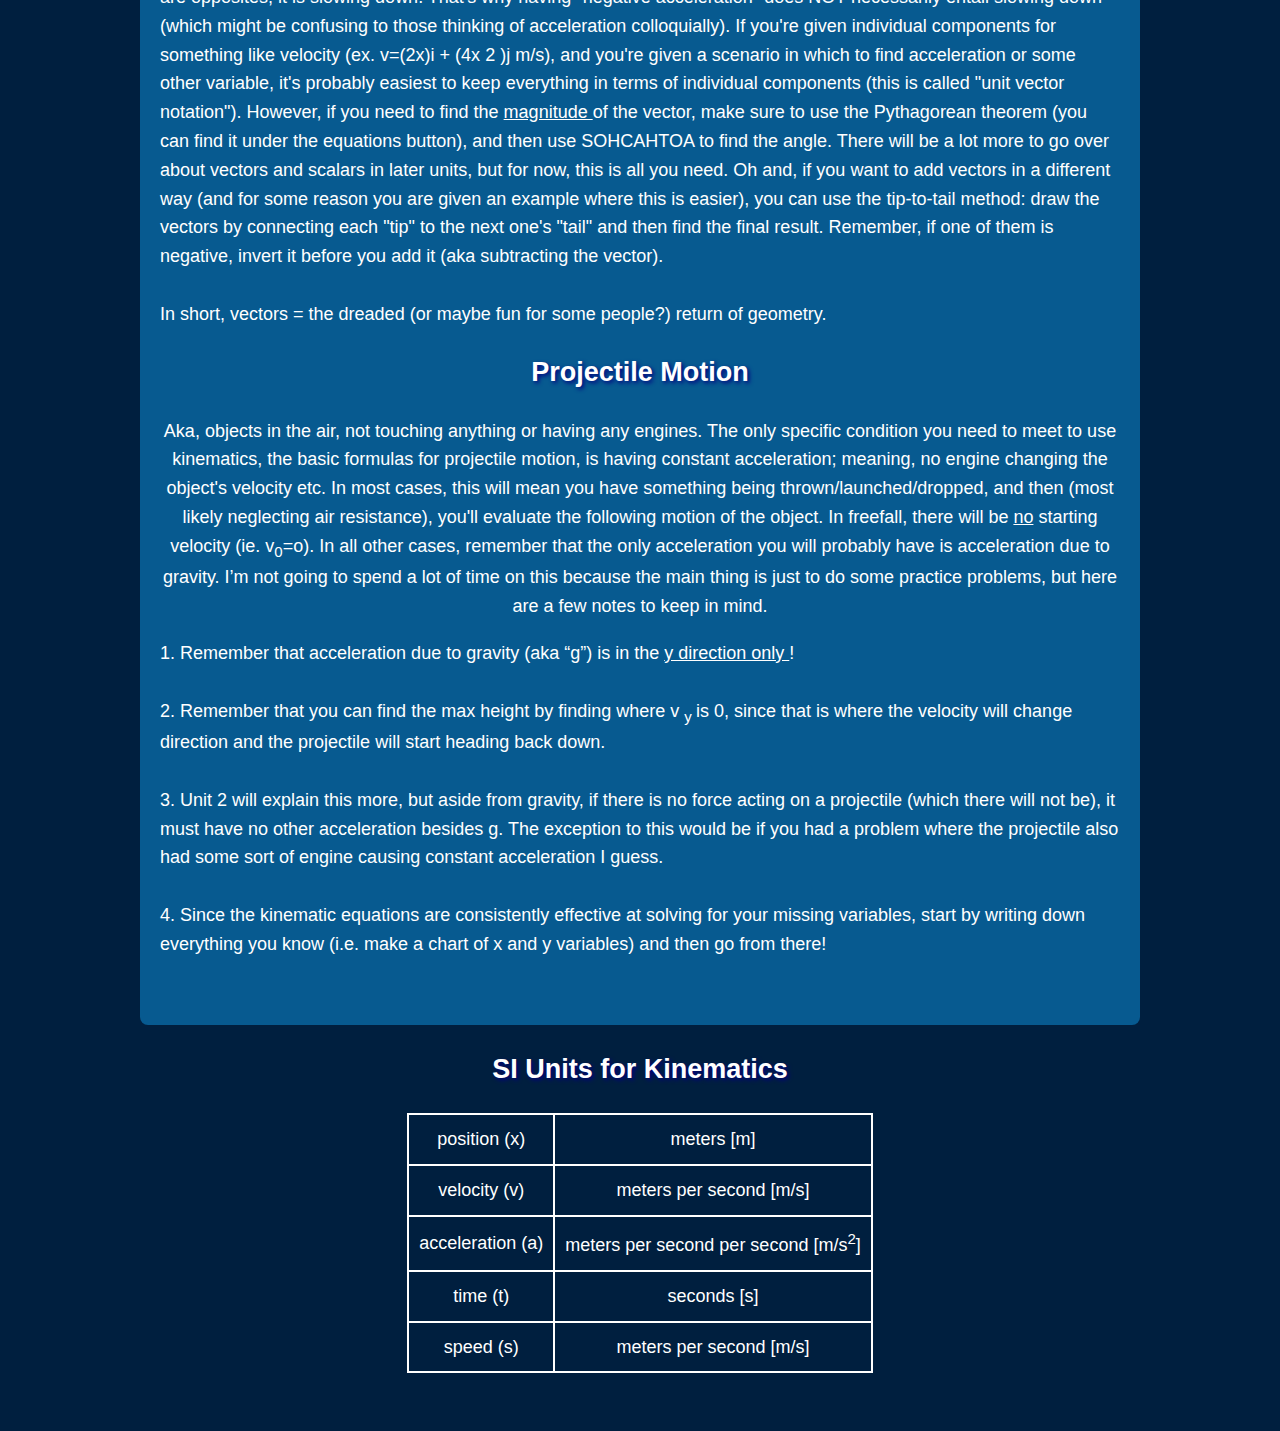
==== commit fe24f4e0: "Update index.html" ====
--- a/index.html
+++ b/index.html
@@ -7,9 +7,6 @@
 </head>
 <body>
 
-
-</head>
-<body>
     <header>
         <h1>Kinematics</h1>
     </header>
--- a/styles.css
+++ b/styles.css
@@ -1,135 +1,95 @@
+
+        
 body {
-  background-color: #121212;
-  color: #fff;
-  font-family: 'Arial', sans-serif;
-  margin: 0;
-  padding: 0;
-  line-height: 1.6;
-}
-
-h1, h2, p {
-  margin: 0;
-  padding: 0;
+    background-color: #001f3f;
+    font-family: Calibri, sans-serif;
+    color: white; /* Better readability on dark background */
+    margin: 0;
+    padding: 0;
+    text-align: center; /* Center align text */
+    font-size: 18px;
+    line-height: 1.6;
 }
 
 header {
-  display: flex;
-  justify-content: space-between;
-  align-items: center;
-  background-color: #333;
-  padding: 20px;
-  box-shadow: 0 4px 10px rgba(0, 0, 0, 0.3);
+    background-color: #001f3f;
+    padding: 10px 20px;
+    text-align: center;
+    font-size: 31px; /* Consistent header size */
+    text-shadow: 4px 4px 4px #566fbf; /* Enhanced blue shadow */
+    color: #dce8fa;
 }
 
-header .logo h1 {
-  font-size: 3rem;
-  color: #f39c12;
-  font-weight: bold;
-  letter-spacing: 2px;
+nav {
+    display: flex;
+    justify-content: center;
+    background: #1c345c;
+    padding: 10px 0;
 }
 
-header .logo p {
-  font-size: 1.2rem;
-  color: #ddd;
+nav a {
+    color: #fff;
+    padding: 14px 20px;
+    text-decoration: none;
+    font-size: 18px;
 }
 
-header nav ul {
-  list-style: none;
-  display: flex;
+nav a:hover {
+    background: #4287f5;
 }
 
-header nav ul li {
-  margin-left: 30px;
+.container {
+    display: flex;
+    justify-content: center;
+    align-items: center;
+    flex-direction: column;
+    padding: 20px;
 }
 
-header nav ul li a {
-  color: #f39c12;
-  text-decoration: none;
-  font-weight: bold;
-  font-size: 1.2rem;
-  transition: color 0.3s ease;
+.content {
+    width: 70%;
+    padding: 20px;
+    margin-bottom: 20px;
+    font-weight: lighter;
 }
 
-header nav ul li a:hover {
-  color: #ff6f61;
+.button {
+    background-color: #ADD8E6;
+    color: #001F3F;
+    padding: 15px 30px;
+    border: none;
+    border-radius: 5px;
+    cursor: pointer;
+    margin: 10px 0;
+    font-weight: bold;
+    font-size: 18px;
+    transition: background-color 0.3s ease-in-out;
 }
 
-main {
-  padding: 40px 20px;
+.button:hover {
+    background-color: #6092d1;
 }
 
-section {
-  margin-bottom: 50px;
+.box {
+    background-color: #075a90; /* Slightly darker blue */
+    padding: 20px;
+    margin-top: 20px;
+    width: 80%; /* Balanced width */
+    border-radius: 8px;
 }
 
-.section-header {
-  font-size: 2.5rem;
-  color: #ff6f61;
-  font-weight: bold;
-  text-transform: uppercase;
-  border-bottom: 4px solid #ff6f61;
-  padding-bottom: 10px;
-  margin-bottom: 20px;
-}
-
-.content-box {
-  background-color: #1a1a1a;
-  color: #fff;
-  padding: 30px;
-  border-radius: 8px;
-  box-shadow: 0 4px 15px rgba(0, 0, 0, 0.2);
-  font-size: 1.1rem;
-}
-
-.content-box p {
-  font-size: 1.2rem;
-  line-height: 1.8;
+.box p {
+    color: white;
 }
 
 footer {
-  background-color: #333;
-  color: #ddd;
-  text-align: center;
-  padding: 20px;
-  position: relative;
-  bottom: 0;
-  width: 100%;
+    background: #1c345c;
+    color: #fff;
+    text-align: center;
+    padding: 10px;
+    position: fixed;
+    width: 100%;
+    bottom: 0;
 }
 
-footer .footer-content p {
-  font-size: 1rem;
-}
 
-footer .heart {
-  color: #e74c3c;
-  font-size: 1.2rem;
-}
-
-@media (max-width: 768px) {
-  header {
-    flex-direction: column;
-    align-items: flex-start;
-  }
-
-  header .logo h1 {
-    font-size: 2.5rem;
-  }
-
-  header nav ul {
-    flex-direction: column;
-    margin-top: 20px;
-  }
-
-  header nav ul li {
-    margin-left: 0;
-    margin-top: 10px;
-  }
-
-  .section-header {
-    font-size: 2rem;
-  }
-
-  .content-box p {
-    font-size: 1rem;
-  }
-}
